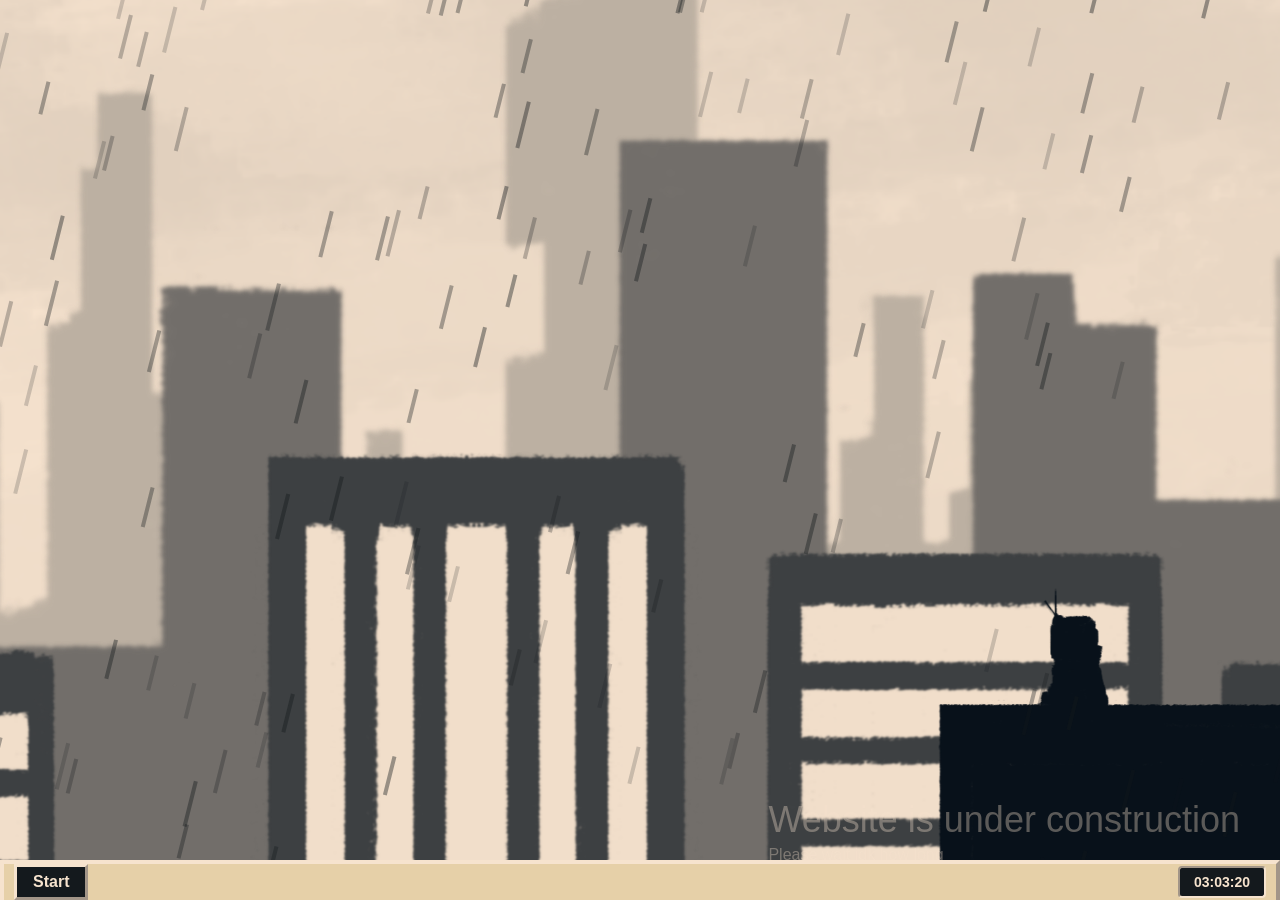
==== index.html @ 1ded1f59 "Background and about rework" ====
﻿<!DOCTYPE html>
<html>
	<head>
		<title>St3p40</title>
		<meta name="viewport" content="width=device-width, initial-scale=1, maximum-scale=1">
		<link rel="icon" href="src/favico.ico">
		<link rel="stylesheet" href="style.css">
		<style>body { background-color: #000;}</style>
	</head>
	<body>
		<div class="desktop">
			<iframe id="background-frame" class="background-frame" src="src/background.html" aria-hidden="true" tabindex="-1"></iframe>

			<div class="activate-windows">
				<p class="activate-title">Website is under construction</p>
				<p class="activate-subtitle">Please wait idk how long</p>
			</div>

		</div>

		<div class="taskbar">
			<div id="startMenu" class="start-menu">
				<div class="start-menu-header">St3P40</div>
				<div class="start-menu-items">
					<button onclick="openIframeWindow('St3P40', 'src/about.html'); toggleStartMenu();">About Me</button>
					<button onclick="openIframeWindow('BitmapArray Tools', 'https://st3p40.win/BitmapArrayFile/'); toggleStartMenu();">BitmapArray Tools</button>
					<div class="start-menu-divider"></div>
					<a href="https://github.com/st3p40" target="_blank">GitHub Page</a>
				</div>
			</div>
			<button class="start-btn" onclick="toggleStartMenu()">Start</button>
			<div id="taskbarClock" class="taskbar-clock" title="Newfoundland time"></div>
		</div>

		<script src="script.js"></script>
		<script>
			(function() {
				const backgroundFrame = document.getElementById('background-frame');
				let lastMouseX = 0, lastMouseY = 0;
				let mouseInWindow = true;

				function sendParallaxState() {
					if (!backgroundFrame.contentWindow) return;
					const centered = hoveredIframes.size > 0 || !mouseInWindow;
					backgroundFrame.contentWindow.postMessage({type: 'parallax-state', x: lastMouseX, y: lastMouseY, centered}, '*');
				}

				document.addEventListener('mousemove', function(e) {
					lastMouseX = (e.clientX / window.innerWidth) - 0.5;
					lastMouseY = (e.clientY / window.innerHeight) - 0.5;
					sendParallaxState();
				});
				document.documentElement.addEventListener('mouseleave', () => { mouseInWindow = false; sendParallaxState(); });
				document.documentElement.addEventListener('mouseenter', () => { mouseInWindow = true; sendParallaxState(); });
				document.addEventListener('iframehoverchange', sendParallaxState);
				backgroundFrame.addEventListener('load', sendParallaxState);
			})();
		</script>
	</body>
</html>
---- style.css ----
html {
touch-action: pan-x pan-y;
}

body {
touch-action: pan-x pan-y;
background-color: #999187;
    background-image: radial-gradient(#14191d 2px, transparent 2px);
    background-size: 40px 40px;
    margin: 0;padding: 0;font-family: sans-serif;height: 100vh;height: 100dvh;
    display: flex;flex-direction: column;overflow: hidden;
}

.desktop {flex: 1; position: relative; padding: 20px;}

.activate-windows {position: absolute; bottom: min(40px, 4vh); right: min(40px, 5vw); max-width: calc(100vw - 40px); color: rgba(246, 227, 206, 0.35); font-family: sans-serif; user-select: none; pointer-events: none; text-align: left; z-index: 1;}
.activate-title {font-size: clamp(18px, 6vw, 36px); margin: 0 0 5px 0; font-weight: 300;}
.activate-subtitle {font-size: clamp(11px, 3vw, 16px); margin: 0;}

.window {display: none; position: absolute; top: 10%;left: 10%; background-color: #e6d0a8; color: #14191d; border-radius: 10px; border: 4px outset #f6e3ce; width: min(380px, 92vw); min-width: 260px; min-height: 200px; z-index: 10; box-shadow: 4px 4px 10px rgba(0,0,0,0.4); flex-direction: column;}

.resize-handle {position: absolute; right: 2px; bottom: 2px; width: 9px; height: 9px; cursor: nwse-resize; background: repeating-linear-gradient(135deg, #14191d 0 1.5px, transparent 1.5px 3px); z-index: 2; touch-action: none;}

.window-iframe {width: min(640px, 94vw); height: min(480px, 80dvh);}
.window-iframe .window-body {padding: 0; align-items: stretch;}
.window-iframe iframe {width: 100%; height: 100%; border: none; display: block; flex: 1;}

.window-header {background-color: #14191d; color: #f6e3ce; padding: 8px 12px; display: flex; justify-content: space-between; align-items: center; font-size: 18px; font-weight: bold; cursor: grab; touch-action: none;}
.window-header:active {cursor: grabbing;}

.close-btn {background: #999187; color: #14191d; border: 2px outset #f6e3ce; cursor: pointer; font-weight: bold;}

.window-body {background: #e6d0a8; color: #14191d; border-radius: 5px; border: 1px inset #999187; padding: 20px; display: flex; flex-direction: column; align-items: center; justify-content: center; flex: 1; overflow: auto;}

.taskbar {position: fixed; bottom: 0; left: 0; width: 100%; height: 40px; background-color: #e6d0a8; border: 4px outset #f6e3ce; border-bottom: none; display: flex; align-items: center; padding: 0 10px; box-sizing: border-box; z-index: 100;}

.start-btn {background: #14191d; color: #f6e3ce; font-size: 16px; font-weight: bold; padding: 6px 16px; border: 3px outset #f6e3ce; cursor: pointer;}
.start-btn:active {border: 3px inset #f6e3ce;}

.taskbar-clock {margin-left: auto; background: #14191d; color: #f6e3ce; font-family: sans-serif; font-size: 14px; font-weight: bold; padding: 6px 14px; border: 2px inset #f6e3ce; border-radius: 4px;}

.start-menu {display: flex; flex-direction: column; position: absolute; bottom: 48px;left: 10px; width: 220px; background: #e6d0a8; border: 4px outset #f6e3ce; border-radius: 8px; box-shadow: 4px 4px 10px rgba(0,0,0,0.4); overflow: hidden; z-index: 101; opacity: 0;transform: translateY(10px);pointer-events: none; transition: opacity 150ms ease, transform 150ms ease;}
.start-menu.open {opacity: 1; transform: translateY(0); pointer-events: auto;}

.start-menu-header {background: #14191d; color: #f6e3ce; font-weight: bold; font-size: 14px; padding: 8px 12px; letter-spacing: 1px; text-transform: uppercase;}

.start-menu-items {display: flex; flex-direction: column; padding: 6px;}

.start-menu button, .start-menu a {display: block; font-family: sans-serif; text-align: left; background: #e6d0a8; color: #14191d; font-size: 14px; padding: 8px 10px; margin-bottom: 2px; border: none; border-radius: 4px; text-decoration: none; cursor: pointer;}
.start-menu button:last-child, .start-menu a:last-child {margin-bottom: 0;}
.start-menu button:hover, .start-menu a:hover {background: #14191d; color: #f6e3ce;}

.start-menu-divider {height: 1px; background: #999187; margin: 4px 6px;}

.background-frame {position: absolute; top: 0; left: 0; width: 100%; height: 100%; border: none; z-index: 0; pointer-events: none;}

@media (pointer: coarse) {
    .resize-handle {width: 28px; height: 28px;}
    .close-btn {padding: 6px 10px;}
}
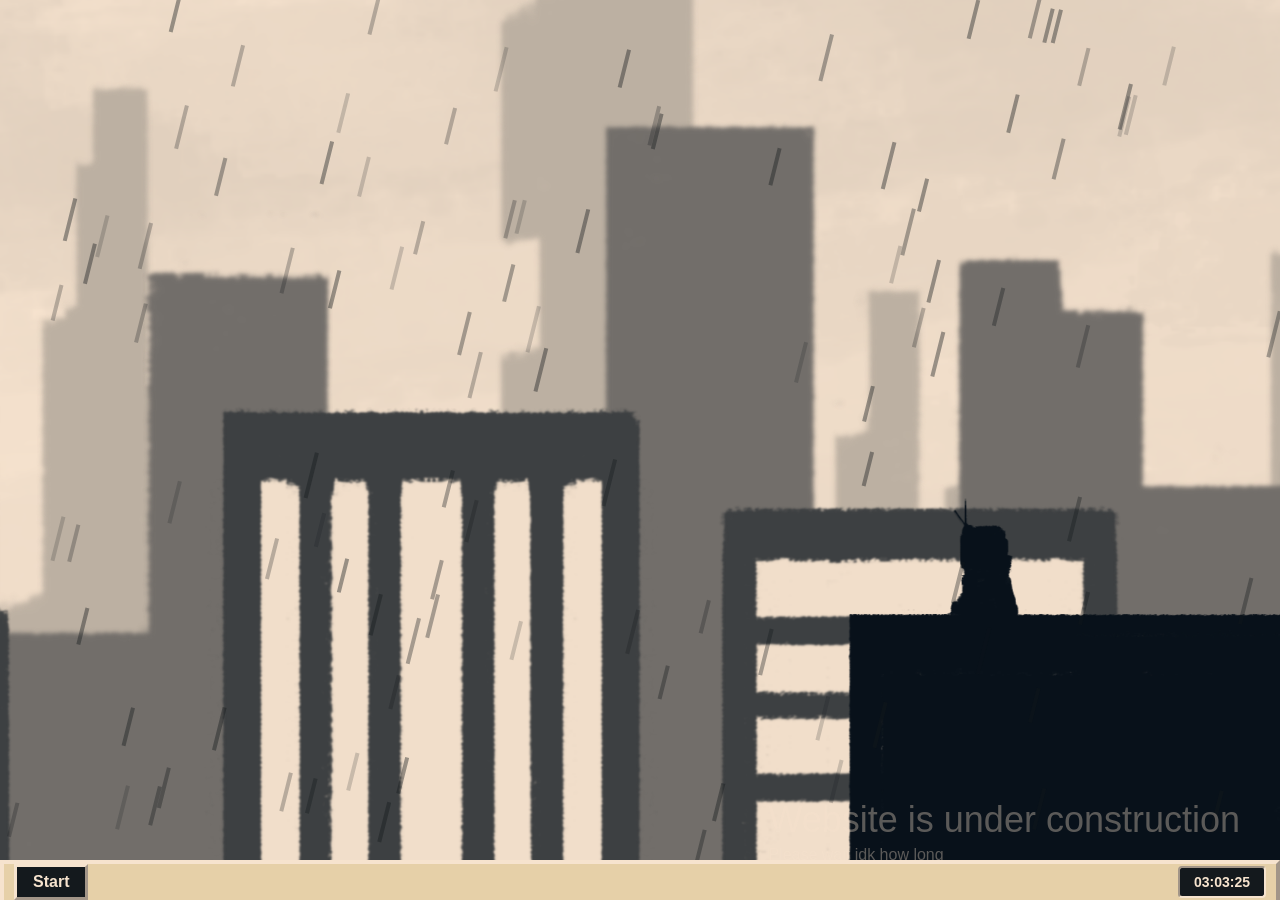
==== commit 4caba874: "Some tweaks" ====
--- a/index.html
+++ b/index.html
@@ -29,6 +29,7 @@
 				</div>
 			</div>
 			<button class="start-btn" onclick="toggleStartMenu()">Start</button>
+			<div id="taskbarWindows" class="taskbar-windows"></div>
 			<div id="taskbarClock" class="taskbar-clock" title="Newfoundland time"></div>
 		</div>
 
--- a/style.css
+++ b/style.css
@@ -34,8 +34,15 @@
 
 .taskbar {position: fixed; bottom: 0; left: 0; width: 100%; height: 40px; background-color: #e6d0a8; border: 4px outset #f6e3ce; border-bottom: none; display: flex; align-items: center; padding: 0 10px; box-sizing: border-box; z-index: 100;}
 
-.start-btn {background: #14191d; color: #f6e3ce; font-size: 16px; font-weight: bold; padding: 6px 16px; border: 3px outset #f6e3ce; cursor: pointer;}
+.start-btn {background: #14191d; color: #f6e3ce; font-size: 16px; font-weight: bold; padding: 6px 16px; border: 3px outset #f6e3ce; cursor: pointer; transition: background 120ms ease;}
+.start-btn:hover {background: #2a333b;}
 .start-btn:active {border: 3px inset #f6e3ce;}
+
+.taskbar-windows {display: flex; gap: 6px; margin-left: 10px; overflow-x: auto; min-width: 0;}
+
+.taskbar-window-btn {background: #14191d; color: #f6e3ce; font-family: sans-serif; font-size: 14px; padding: 6px 12px; border: 2px outset #f6e3ce; cursor: pointer; white-space: nowrap; max-width: 160px; overflow: hidden; text-overflow: ellipsis; flex: none; transition: background 120ms ease;}
+.taskbar-window-btn:hover {background: #2a333b;}
+.taskbar-window-btn.active {background: #999187; color: #14191d; border: 2px inset #f6e3ce;}
 
 .taskbar-clock {margin-left: auto; background: #14191d; color: #f6e3ce; font-family: sans-serif; font-size: 14px; font-weight: bold; padding: 6px 14px; border: 2px inset #f6e3ce; border-radius: 4px;}
 
@@ -46,7 +53,7 @@
 
 .start-menu-items {display: flex; flex-direction: column; padding: 6px;}
 
-.start-menu button, .start-menu a {display: block; font-family: sans-serif; text-align: left; background: #e6d0a8; color: #14191d; font-size: 14px; padding: 8px 10px; margin-bottom: 2px; border: none; border-radius: 4px; text-decoration: none; cursor: pointer;}
+.start-menu button, .start-menu a {display: block; font-family: sans-serif; text-align: left; background: #e6d0a8; color: #14191d; font-size: 14px; padding: 8px 10px; margin-bottom: 2px; border: none; border-radius: 4px; text-decoration: none; cursor: pointer; transition: background 120ms ease, color 120ms ease;}
 .start-menu button:last-child, .start-menu a:last-child {margin-bottom: 0;}
 .start-menu button:hover, .start-menu a:hover {background: #14191d; color: #f6e3ce;}
 
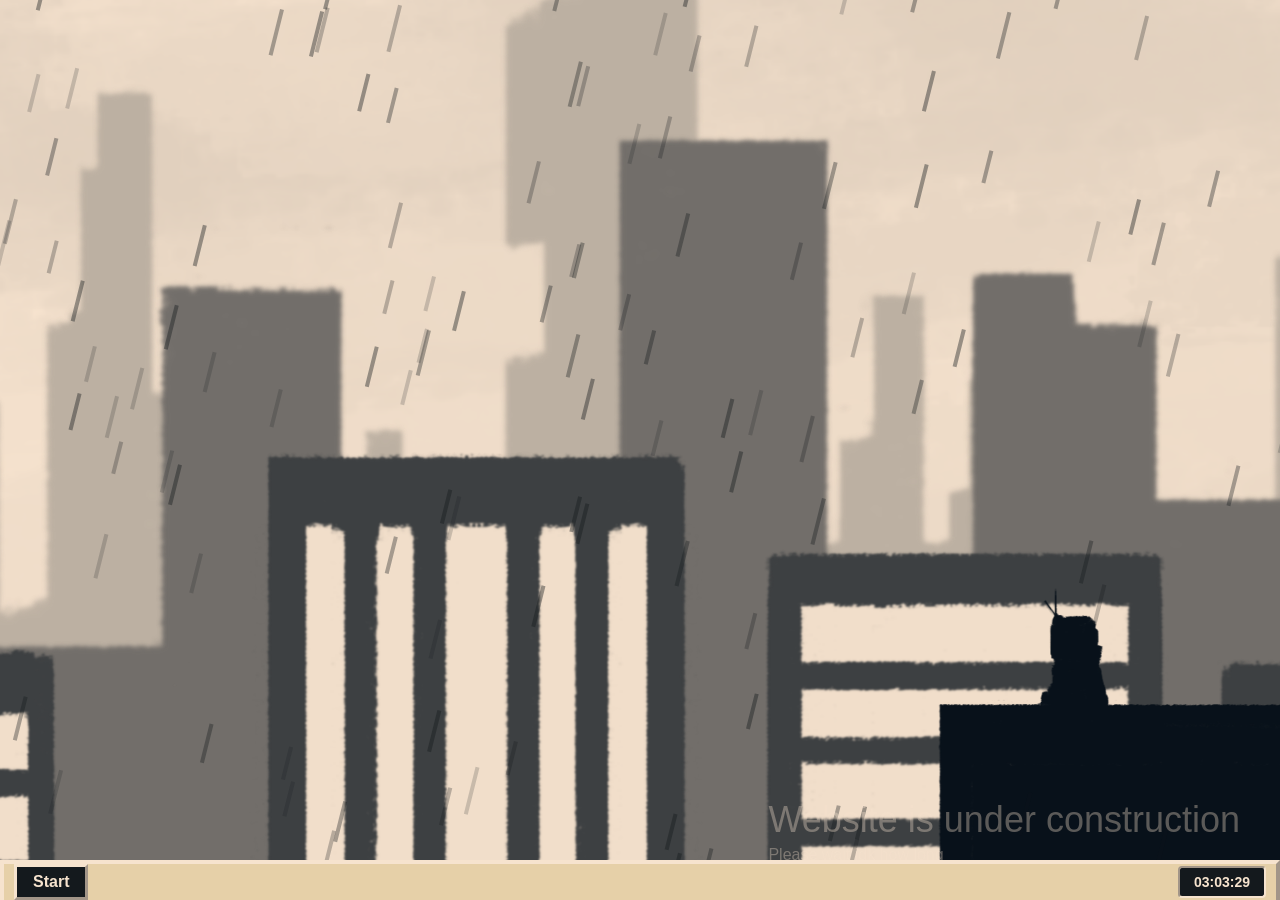
==== commit 843215cd: "Add demos from soulmatelights" ====
--- a/index.html
+++ b/index.html
@@ -24,6 +24,8 @@
 				<div class="start-menu-items">
 					<button onclick="openIframeWindow('St3P40', 'src/about.html'); toggleStartMenu();">About Me</button>
 					<button onclick="openIframeWindow('BitmapArray Tools', 'https://st3p40.win/BitmapArrayFile/'); toggleStartMenu();">BitmapArray Tools</button>
+					<button onclick="openIframeWindow('LED Matrix demos', 'https://st3p40.win/Works-from-Soulmatelights/'); toggleStartMenu();">LED Matrix demos</button>
+					<div class="start-menu-divider"></div>
 					<div class="start-menu-divider"></div>
 					<a href="https://github.com/st3p40" target="_blank">GitHub Page</a>
 				</div>
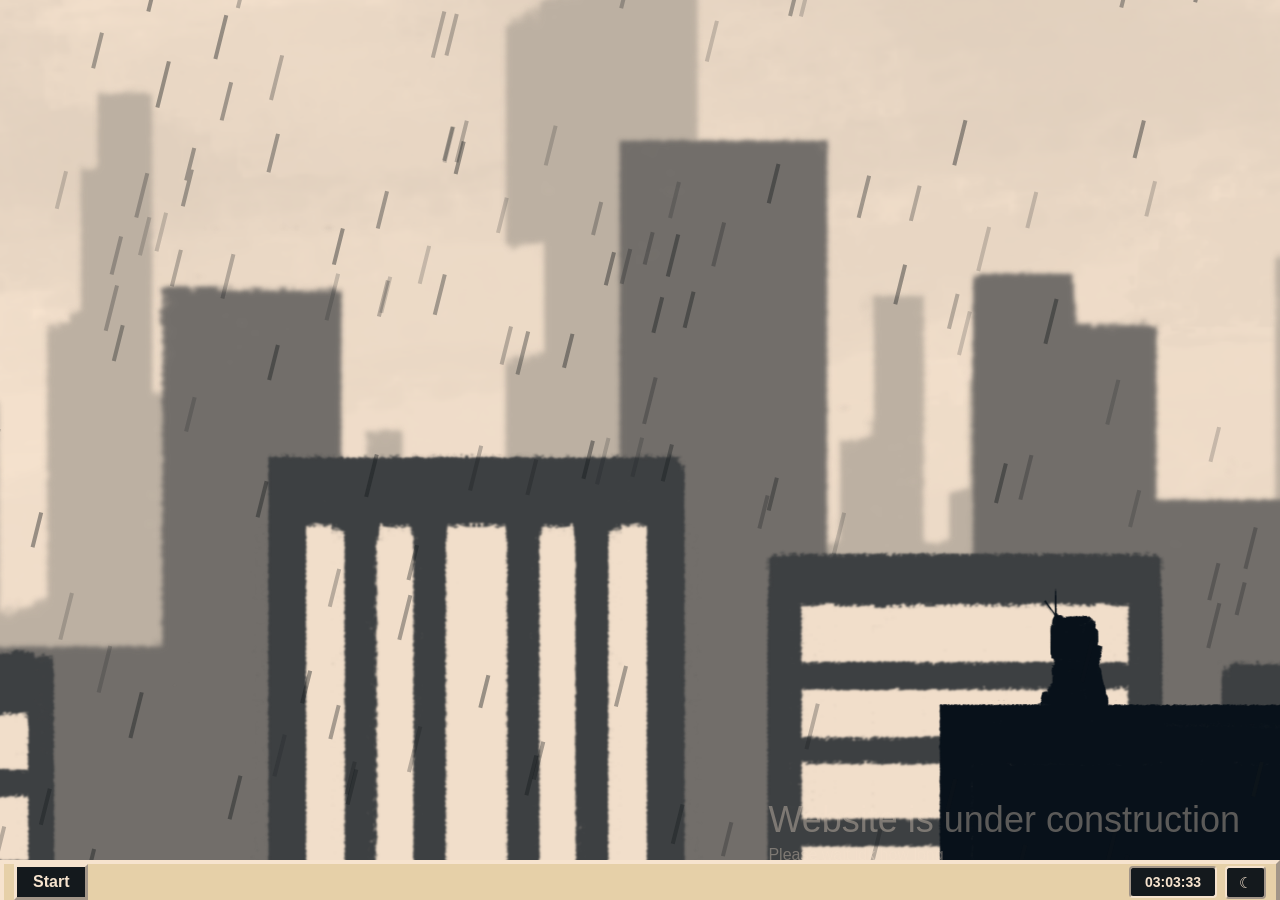
==== commit d3ba46ed: "Dark theme, step1" ====
--- a/index.html
+++ b/index.html
@@ -6,6 +6,12 @@
 		<link rel="icon" href="src/favico.ico">
 		<link rel="stylesheet" href="style.css">
 		<style>body { background-color: #000;}</style>
+		<script>
+			try {
+				const savedTheme = localStorage.getItem('theme');
+				if (savedTheme === 'dark' || savedTheme === 'light') document.documentElement.dataset.theme = savedTheme;
+			} catch (e) {}
+		</script>
 	</head>
 	<body>
 		<div class="desktop">
@@ -26,13 +32,13 @@
 					<button onclick="openIframeWindow('BitmapArray Tools', 'https://st3p40.win/BitmapArrayFile/'); toggleStartMenu();">BitmapArray Tools</button>
 					<button onclick="openIframeWindow('LED Matrix demos', 'https://st3p40.win/Works-from-Soulmatelights/'); toggleStartMenu();">LED Matrix demos</button>
 					<div class="start-menu-divider"></div>
-					<div class="start-menu-divider"></div>
 					<a href="https://github.com/st3p40" target="_blank">GitHub Page</a>
 				</div>
 			</div>
 			<button class="start-btn" onclick="toggleStartMenu()">Start</button>
 			<div id="taskbarWindows" class="taskbar-windows"></div>
 			<div id="taskbarClock" class="taskbar-clock" title="Newfoundland time"></div>
+			<button id="themeBtn" class="theme-btn" onclick="toggleTheme()" aria-label="Toggle theme"></button>
 		</div>
 
 		<script src="script.js"></script>
--- a/style.css
+++ b/style.css
@@ -1,11 +1,52 @@
+:root {
+    color-scheme: light;
+    --surface: #e6d0a8;
+    --text: #14191d;
+    --chrome: #14191d;
+    --chrome-text: #f6e3ce;
+    --chrome-hover: #2a333b;
+    --edge: #f6e3ce;
+    --edge-dim: #999187;
+    --muted: #999187;
+    --on-muted: #14191d;
+}
+
+@media (prefers-color-scheme: dark) {
+    :root:not([data-theme="light"]) {
+        color-scheme: dark;
+        --surface: #262c32;
+        --text: #e6d0a8;
+        --chrome: #12171b;
+        --chrome-text: #e6d0a8;
+        --chrome-hover: #1e252b;
+        --edge: #4b555e;
+        --edge-dim: #12171b;
+        --muted: #6f6a5f;
+        --on-muted: #14191d;
+    }
+}
+
+:root[data-theme="dark"] {
+    color-scheme: dark;
+    --surface: #262c32;
+    --text: #e6d0a8;
+    --chrome: #12171b;
+    --chrome-text: #e6d0a8;
+    --chrome-hover: #1e252b;
+    --edge: #4b555e;
+    --edge-dim: #12171b;
+    --muted: #6f6a5f;
+    --on-muted: #14191d;
+}
+
 html {
 touch-action: pan-x pan-y;
 }
 
 body {
 touch-action: pan-x pan-y;
-background-color: #999187;
-    background-image: radial-gradient(#14191d 2px, transparent 2px);
+background-color: var(--muted);
+    background-image: radial-gradient(var(--text) 2px, transparent 2px);
     background-size: 40px 40px;
     margin: 0;padding: 0;font-family: sans-serif;height: 100vh;height: 100dvh;
     display: flex;flex-direction: column;overflow: hidden;
@@ -17,47 +58,51 @@
 .activate-title {font-size: clamp(18px, 6vw, 36px); margin: 0 0 5px 0; font-weight: 300;}
 .activate-subtitle {font-size: clamp(11px, 3vw, 16px); margin: 0;}
 
-.window {display: none; position: absolute; top: 10%;left: 10%; background-color: #e6d0a8; color: #14191d; border-radius: 10px; border: 4px outset #f6e3ce; width: min(380px, 92vw); min-width: 260px; min-height: 200px; z-index: 10; box-shadow: 4px 4px 10px rgba(0,0,0,0.4); flex-direction: column;}
+.window {display: none; position: absolute; top: 10%;left: 10%; background-color: var(--surface); color: var(--text); border-radius: 10px; border: 4px outset var(--edge); width: min(380px, 92vw); min-width: 260px; min-height: 200px; z-index: 10; box-shadow: 4px 4px 10px rgba(0,0,0,0.4); flex-direction: column;}
 
-.resize-handle {position: absolute; right: 2px; bottom: 2px; width: 9px; height: 9px; cursor: nwse-resize; background: repeating-linear-gradient(135deg, #14191d 0 1.5px, transparent 1.5px 3px); z-index: 2; touch-action: none;}
+.resize-handle {position: absolute; right: 2px; bottom: 2px; width: 9px; height: 9px; cursor: nwse-resize; background: repeating-linear-gradient(135deg, var(--text) 0 1.5px, transparent 1.5px 3px); z-index: 2; touch-action: none;}
 
 .window-iframe {width: min(640px, 94vw); height: min(480px, 80dvh);}
 .window-iframe .window-body {padding: 0; align-items: stretch;}
 .window-iframe iframe {width: 100%; height: 100%; border: none; display: block; flex: 1;}
 
-.window-header {background-color: #14191d; color: #f6e3ce; padding: 8px 12px; display: flex; justify-content: space-between; align-items: center; font-size: 18px; font-weight: bold; cursor: grab; touch-action: none;}
+.window-header {background-color: var(--chrome); color: var(--chrome-text); padding: 8px 12px; display: flex; justify-content: space-between; align-items: center; font-size: 18px; font-weight: bold; cursor: grab; touch-action: none;}
 .window-header:active {cursor: grabbing;}
 
-.close-btn {background: #999187; color: #14191d; border: 2px outset #f6e3ce; cursor: pointer; font-weight: bold;}
+.close-btn {background: var(--muted); color: var(--on-muted); border: 2px outset var(--edge); cursor: pointer; font-weight: bold;}
 
-.window-body {background: #e6d0a8; color: #14191d; border-radius: 5px; border: 1px inset #999187; padding: 20px; display: flex; flex-direction: column; align-items: center; justify-content: center; flex: 1; overflow: auto;}
+.window-body {background: var(--surface); color: var(--text); border-radius: 5px; border: 1px inset var(--edge-dim); padding: 20px; display: flex; flex-direction: column; align-items: center; justify-content: center; flex: 1; overflow: auto;}
 
-.taskbar {position: fixed; bottom: 0; left: 0; width: 100%; height: 40px; background-color: #e6d0a8; border: 4px outset #f6e3ce; border-bottom: none; display: flex; align-items: center; padding: 0 10px; box-sizing: border-box; z-index: 100;}
+.taskbar {position: fixed; bottom: 0; left: 0; width: 100%; height: 40px; background-color: var(--surface); border: 4px outset var(--edge); border-bottom: none; display: flex; align-items: center; padding: 0 10px; box-sizing: border-box; z-index: 100;}
 
-.start-btn {background: #14191d; color: #f6e3ce; font-size: 16px; font-weight: bold; padding: 6px 16px; border: 3px outset #f6e3ce; cursor: pointer; transition: background 120ms ease;}
-.start-btn:hover {background: #2a333b;}
-.start-btn:active {border: 3px inset #f6e3ce;}
+.start-btn {background: var(--chrome); color: var(--chrome-text); font-size: 16px; font-weight: bold; padding: 6px 16px; border: 3px outset var(--edge); cursor: pointer; transition: background 120ms ease;}
+.start-btn:hover {background: var(--chrome-hover);}
+.start-btn:active {border: 3px inset var(--edge);}
 
-.taskbar-windows {display: flex; gap: 6px; margin-left: 10px; overflow-x: auto; min-width: 0;}
+.taskbar-windows {display: flex; flex: 1; gap: 6px; margin-left: 10px; overflow-x: auto; min-width: 0;}
 
-.taskbar-window-btn {background: #14191d; color: #f6e3ce; font-family: sans-serif; font-size: 14px; padding: 6px 12px; border: 2px outset #f6e3ce; cursor: pointer; white-space: nowrap; max-width: 160px; overflow: hidden; text-overflow: ellipsis; flex: none; transition: background 120ms ease;}
-.taskbar-window-btn:hover {background: #2a333b;}
-.taskbar-window-btn.active {background: #999187; color: #14191d; border: 2px inset #f6e3ce;}
+.taskbar-window-btn {background: var(--chrome); color: var(--chrome-text); font-family: sans-serif; font-size: 14px; padding: 6px 12px; border: 2px outset var(--edge); cursor: pointer; white-space: nowrap; max-width: 160px; overflow: hidden; text-overflow: ellipsis; flex: none; transition: background 120ms ease;}
+.taskbar-window-btn:hover {background: var(--chrome-hover);}
+.taskbar-window-btn.active {background: var(--muted); color: var(--on-muted); border: 2px inset var(--edge);}
 
-.taskbar-clock {margin-left: auto; background: #14191d; color: #f6e3ce; font-family: sans-serif; font-size: 14px; font-weight: bold; padding: 6px 14px; border: 2px inset #f6e3ce; border-radius: 4px;}
+.theme-btn {margin-left: 8px; background: var(--chrome); color: var(--chrome-text); font-size: 15px; line-height: 1; padding: 7px 12px; border: 2px outset var(--edge); border-radius: 4px; cursor: pointer; flex: none; transition: background 120ms ease;}
+.theme-btn:hover {background: var(--chrome-hover);}
+.theme-btn:active {border: 2px inset var(--edge);}
 
-.start-menu {display: flex; flex-direction: column; position: absolute; bottom: 48px;left: 10px; width: 220px; background: #e6d0a8; border: 4px outset #f6e3ce; border-radius: 8px; box-shadow: 4px 4px 10px rgba(0,0,0,0.4); overflow: hidden; z-index: 101; opacity: 0;transform: translateY(10px);pointer-events: none; transition: opacity 150ms ease, transform 150ms ease;}
+.taskbar-clock {margin-left: 8px; background: var(--chrome); color: var(--chrome-text); font-family: sans-serif; font-size: 14px; font-weight: bold; padding: 6px 14px; border: 2px inset var(--edge); border-radius: 4px;}
+
+.start-menu {display: flex; flex-direction: column; position: absolute; bottom: 48px;left: 10px; width: 220px; background: var(--surface); border: 4px outset var(--edge); border-radius: 8px; box-shadow: 4px 4px 10px rgba(0,0,0,0.4); overflow: hidden; z-index: 101; opacity: 0;transform: translateY(10px);pointer-events: none; transition: opacity 150ms ease, transform 150ms ease;}
 .start-menu.open {opacity: 1; transform: translateY(0); pointer-events: auto;}
 
-.start-menu-header {background: #14191d; color: #f6e3ce; font-weight: bold; font-size: 14px; padding: 8px 12px; letter-spacing: 1px; text-transform: uppercase;}
+.start-menu-header {background: var(--chrome); color: var(--chrome-text); font-weight: bold; font-size: 14px; padding: 8px 12px; letter-spacing: 1px; text-transform: uppercase;}
 
 .start-menu-items {display: flex; flex-direction: column; padding: 6px;}
 
-.start-menu button, .start-menu a {display: block; font-family: sans-serif; text-align: left; background: #e6d0a8; color: #14191d; font-size: 14px; padding: 8px 10px; margin-bottom: 2px; border: none; border-radius: 4px; text-decoration: none; cursor: pointer; transition: background 120ms ease, color 120ms ease;}
+.start-menu button, .start-menu a {display: block; font-family: sans-serif; text-align: left; background: var(--surface); color: var(--text); font-size: 14px; padding: 8px 10px; margin-bottom: 2px; border: none; border-radius: 4px; text-decoration: none; cursor: pointer; transition: background 120ms ease, color 120ms ease;}
 .start-menu button:last-child, .start-menu a:last-child {margin-bottom: 0;}
-.start-menu button:hover, .start-menu a:hover {background: #14191d; color: #f6e3ce;}
+.start-menu button:hover, .start-menu a:hover {background: var(--chrome); color: var(--chrome-text);}
 
-.start-menu-divider {height: 1px; background: #999187; margin: 4px 6px;}
+.start-menu-divider {height: 1px; background: var(--muted); margin: 4px 6px;}
 
 .background-frame {position: absolute; top: 0; left: 0; width: 100%; height: 100%; border: none; z-index: 0; pointer-events: none;}
 
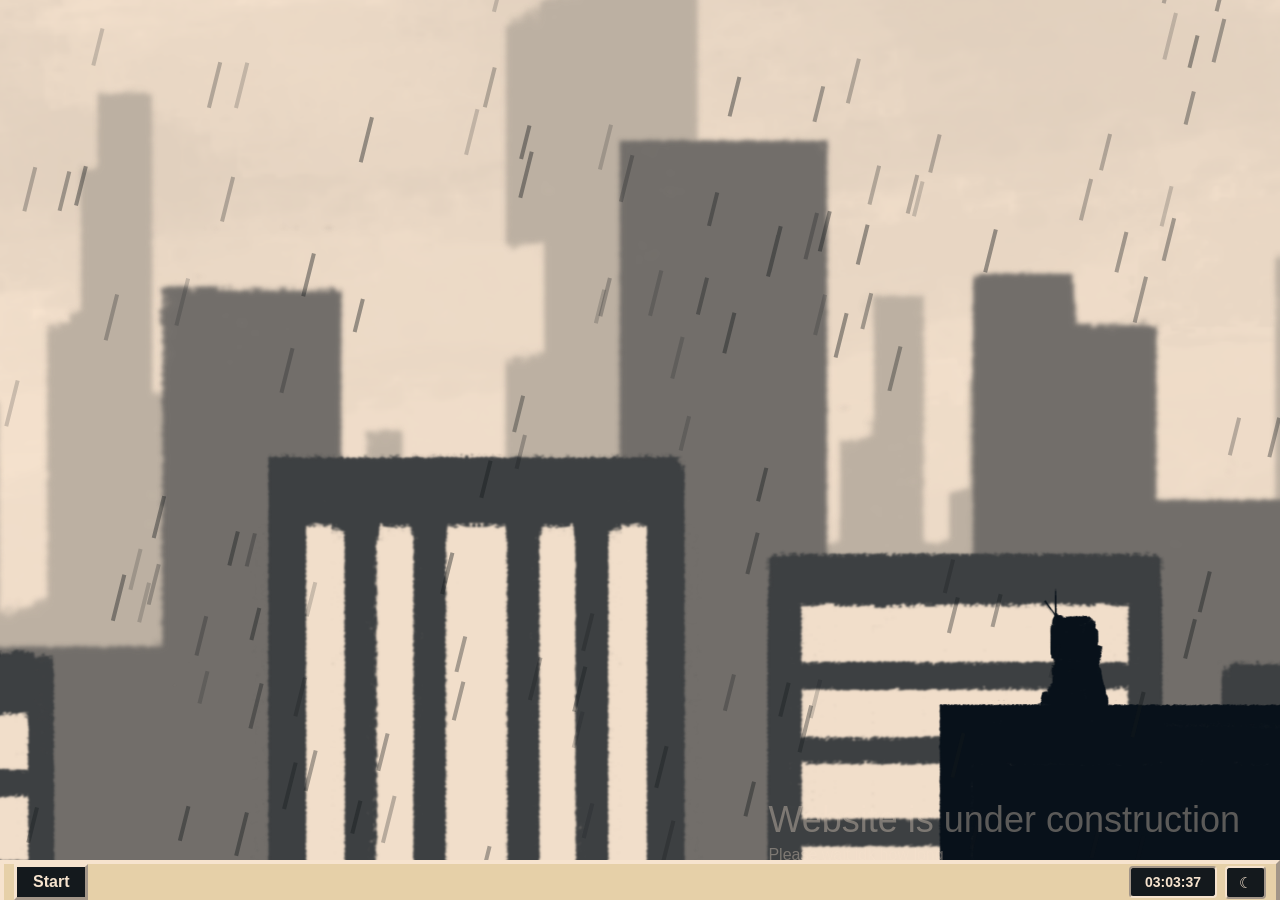
==== commit 1efbcc01: "Description for search engines try" ====
--- a/index.html
+++ b/index.html
@@ -2,6 +2,7 @@
 <html>
 	<head>
 		<title>St3p40</title>
+		<meta name="description" content="Personal website or smth">
 		<meta name="viewport" content="width=device-width, initial-scale=1, maximum-scale=1">
 		<link rel="icon" href="src/favico.ico">
 		<link rel="stylesheet" href="style.css">
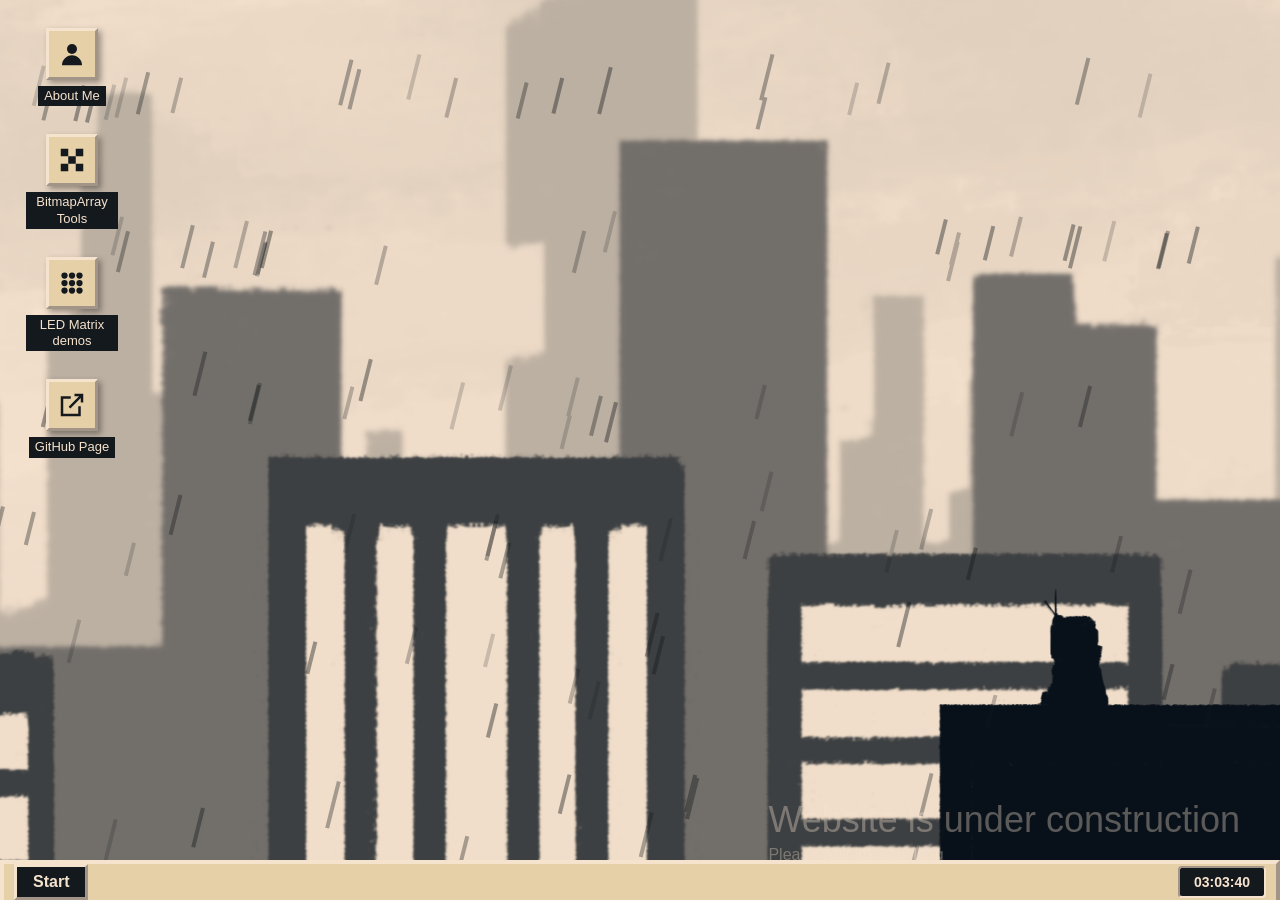
==== commit 40d328da: "Moving "apps" to desktop" ====
--- a/index.html
+++ b/index.html
@@ -18,6 +18,25 @@
 		<div class="desktop">
 			<iframe id="background-frame" class="background-frame" src="src/background.html" aria-hidden="true" tabindex="-1"></iframe>
 
+			<nav class="desktop-icons" aria-label="Desktop">
+				<button class="desktop-icon" data-title="St3P40" data-url="src/about.html">
+					<span class="desktop-icon-tile"><svg viewBox="0 0 24 24" aria-hidden="true"><circle cx="12" cy="8" r="4"/><path d="M4 21c0-4.4 3.6-8 8-8s8 3.6 8 8z"/></svg></span>
+					<span class="desktop-icon-label">About Me</span>
+				</button>
+				<button class="desktop-icon" data-title="BitmapArray Tools" data-url="https://st3p40.win/BitmapArrayFile/">
+					<span class="desktop-icon-tile"><svg viewBox="0 0 24 24" aria-hidden="true"><path d="M3 3h6v6H3zM15 3h6v6h-6zM9 9h6v6H9zM3 15h6v6H3zM15 15h6v6h-6z"/></svg></span>
+					<span class="desktop-icon-label">BitmapArray Tools</span>
+				</button>
+				<button class="desktop-icon" data-title="LED Matrix demos" data-url="https://st3p40.win/Works-from-Soulmatelights/">
+					<span class="desktop-icon-tile"><svg viewBox="0 0 24 24" aria-hidden="true"><circle cx="6" cy="6" r="2.5"/><circle cx="12" cy="6" r="2.5"/><circle cx="18" cy="6" r="2.5"/><circle cx="6" cy="12" r="2.5"/><circle cx="12" cy="12" r="2.5"/><circle cx="18" cy="12" r="2.5"/><circle cx="6" cy="18" r="2.5"/><circle cx="12" cy="18" r="2.5"/><circle cx="18" cy="18" r="2.5"/></svg></span>
+					<span class="desktop-icon-label">LED Matrix demos</span>
+				</button>
+				<a class="desktop-icon" href="https://github.com/st3p40" target="_blank" rel="noopener">
+					<span class="desktop-icon-tile"><svg viewBox="0 0 24 24" aria-hidden="true"><path d="M14 3h7v7h-2V6.4l-8.3 8.3-1.4-1.4L17.6 5H14zM5 5h6v2H5v12h12v-6h2v8H3V5z"/></svg></span>
+					<span class="desktop-icon-label">GitHub Page</span>
+				</a>
+			</nav>
+
 			<div class="activate-windows">
 				<p class="activate-title">Website is under construction</p>
 				<p class="activate-subtitle">Please wait idk how long</p>
@@ -29,17 +48,16 @@
 			<div id="startMenu" class="start-menu">
 				<div class="start-menu-header">St3P40</div>
 				<div class="start-menu-items">
-					<button onclick="openIframeWindow('St3P40', 'src/about.html'); toggleStartMenu();">About Me</button>
-					<button onclick="openIframeWindow('BitmapArray Tools', 'https://st3p40.win/BitmapArrayFile/'); toggleStartMenu();">BitmapArray Tools</button>
-					<button onclick="openIframeWindow('LED Matrix demos', 'https://st3p40.win/Works-from-Soulmatelights/'); toggleStartMenu();">LED Matrix demos</button>
+					<button id="themeBtn" onclick="toggleTheme()"></button>
+					<button id="rainBtn" onclick="toggleEffect('rain')"></button>
+					<button id="parallaxBtn" onclick="toggleEffect('parallax')"></button>
 					<div class="start-menu-divider"></div>
-					<a href="https://github.com/st3p40" target="_blank">GitHub Page</a>
+					<button onclick="closeAllWindows()">Close all windows</button>
 				</div>
 			</div>
 			<button class="start-btn" onclick="toggleStartMenu()">Start</button>
 			<div id="taskbarWindows" class="taskbar-windows"></div>
 			<div id="taskbarClock" class="taskbar-clock" title="Newfoundland time"></div>
-			<button id="themeBtn" class="theme-btn" onclick="toggleTheme()" aria-label="Toggle theme"></button>
 		</div>
 
 		<script src="script.js"></script>
--- a/style.css
+++ b/style.css
@@ -58,6 +58,17 @@
 .activate-title {font-size: clamp(18px, 6vw, 36px); margin: 0 0 5px 0; font-weight: 300;}
 .activate-subtitle {font-size: clamp(11px, 3vw, 16px); margin: 0;}
 
+.desktop-icons {position: absolute; top: 20px; left: 20px; bottom: 60px; display: flex; flex-direction: column; flex-wrap: wrap; align-content: flex-start; gap: 12px; z-index: 1;}
+
+.desktop-icon {display: flex; flex-direction: column; align-items: center; gap: 6px; box-sizing: border-box; width: 104px; padding: 6px 4px; background: none; border: 2px solid transparent; border-radius: 6px; font-family: sans-serif; color: var(--chrome-text); text-decoration: none; cursor: pointer; user-select: none; -webkit-user-select: none;}
+.desktop-icon:hover, .desktop-icon:focus-visible {background: rgba(0, 0, 0, 0.25); border-color: var(--edge); outline: none;}
+
+.desktop-icon-tile {display: flex; align-items: center; justify-content: center; width: 52px; height: 52px; background: var(--surface); color: var(--text); border: 3px outset var(--edge); box-sizing: border-box; box-shadow: 3px 3px 6px rgba(0, 0, 0, 0.35);}
+.desktop-icon-tile svg {width: 30px; height: 30px; fill: currentColor;}
+.desktop-icon:active .desktop-icon-tile {border-style: inset;}
+
+.desktop-icon-label {background: var(--chrome); color: var(--chrome-text); font-size: 13px; line-height: 1.25; padding: 2px 6px; text-align: center; overflow-wrap: break-word;}
+
 .window {display: none; position: absolute; top: 10%;left: 10%; background-color: var(--surface); color: var(--text); border-radius: 10px; border: 4px outset var(--edge); width: min(380px, 92vw); min-width: 260px; min-height: 200px; z-index: 10; box-shadow: 4px 4px 10px rgba(0,0,0,0.4); flex-direction: column;}
 
 .resize-handle {position: absolute; right: 2px; bottom: 2px; width: 9px; height: 9px; cursor: nwse-resize; background: repeating-linear-gradient(135deg, var(--text) 0 1.5px, transparent 1.5px 3px); z-index: 2; touch-action: none;}
@@ -85,9 +96,6 @@
 .taskbar-window-btn:hover {background: var(--chrome-hover);}
 .taskbar-window-btn.active {background: var(--muted); color: var(--on-muted); border: 2px inset var(--edge);}
 
-.theme-btn {margin-left: 8px; background: var(--chrome); color: var(--chrome-text); font-size: 15px; line-height: 1; padding: 7px 12px; border: 2px outset var(--edge); border-radius: 4px; cursor: pointer; flex: none; transition: background 120ms ease;}
-.theme-btn:hover {background: var(--chrome-hover);}
-.theme-btn:active {border: 2px inset var(--edge);}
 
 .taskbar-clock {margin-left: 8px; background: var(--chrome); color: var(--chrome-text); font-family: sans-serif; font-size: 14px; font-weight: bold; padding: 6px 14px; border: 2px inset var(--edge); border-radius: 4px;}
 
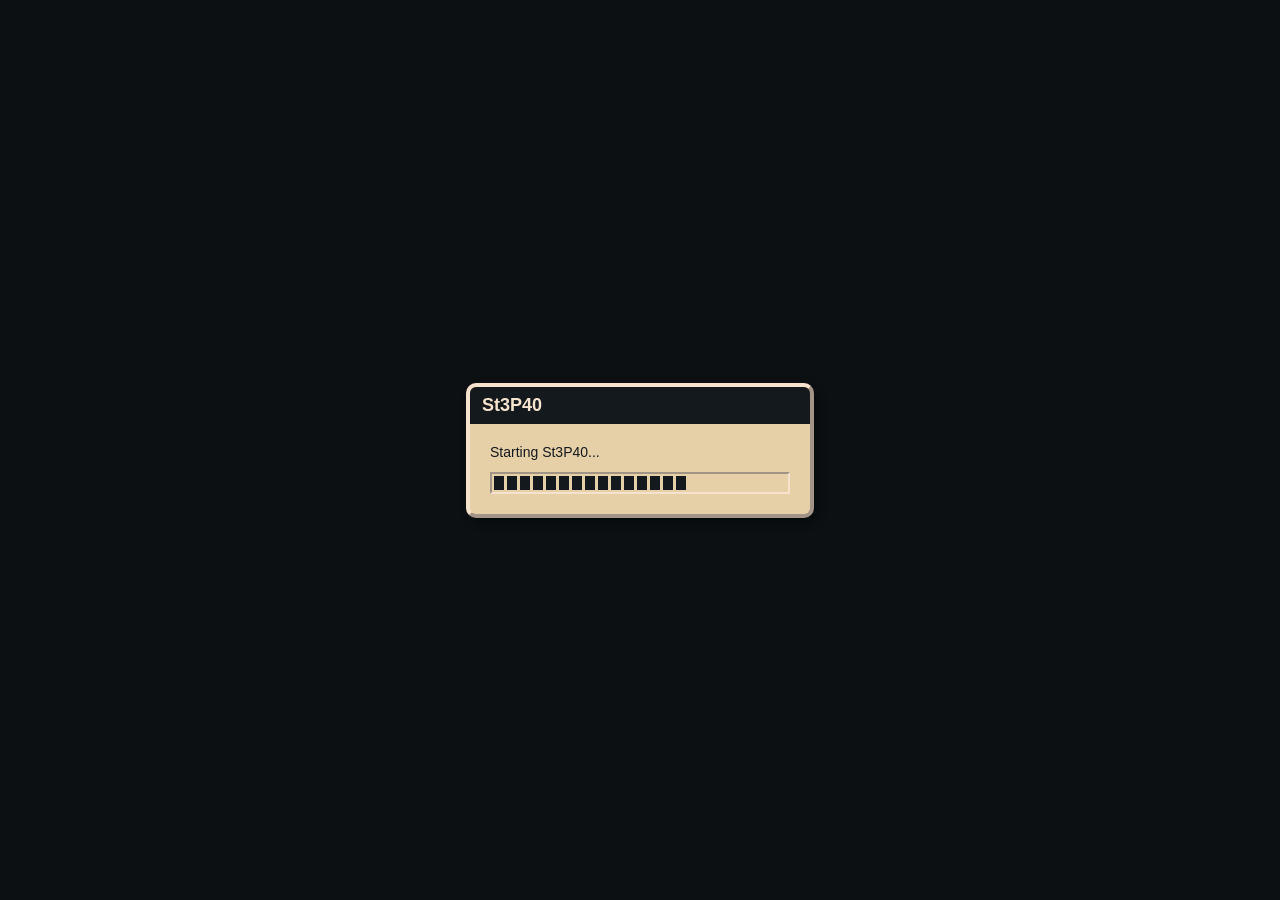
==== commit 6de4a180: ""boot" and "restart"" ====
--- a/index.html
+++ b/index.html
@@ -53,12 +53,24 @@
 					<button id="parallaxBtn" onclick="toggleEffect('parallax')"></button>
 					<div class="start-menu-divider"></div>
 					<button onclick="closeAllWindows()">Close all windows</button>
+					<button onclick="restart()">Restart</button>
 				</div>
 			</div>
 			<button class="start-btn" onclick="toggleStartMenu()">Start</button>
 			<div id="taskbarWindows" class="taskbar-windows"></div>
 			<div id="taskbarClock" class="taskbar-clock" title="Newfoundland time"></div>
 		</div>
+
+		<div id="bootScreen" class="boot-screen on" tabindex="-1" role="dialog" aria-label="Starting">
+			<div class="boot-dialog">
+				<div class="boot-title">St3P40</div>
+				<div class="boot-body">
+					<p id="bootLabel" class="boot-label" role="status">Loading desktop...</p>
+					<div class="boot-track"><div id="bootFill" class="boot-fill"></div></div>
+				</div>
+			</div>
+		</div>
+		<noscript><style>.boot-screen {display: none;}</style></noscript>
 
 		<script src="script.js"></script>
 		<script>
--- a/style.css
+++ b/style.css
@@ -69,6 +69,20 @@
 
 .desktop-icon-label {background: var(--chrome); color: var(--chrome-text); font-size: 13px; line-height: 1.25; padding: 2px 6px; text-align: center; overflow-wrap: break-word;}
 
+.boot-screen {position: fixed; inset: 0; z-index: 1000; display: flex; align-items: center; justify-content: center; padding: 20px; background-color: #0c1013; outline: none; visibility: hidden; opacity: 0; pointer-events: none; transition: opacity 300ms ease, visibility 0s 300ms;}
+.boot-screen.on {visibility: visible; opacity: 1; pointer-events: auto; cursor: progress; transition: opacity 300ms ease;}
+
+.boot-dialog {width: min(340px, 100%); background: var(--surface); color: var(--text); border: 4px outset var(--edge); border-radius: 10px; box-shadow: 4px 4px 10px rgba(0,0,0,0.4); overflow: hidden;}
+.boot-title {background: var(--chrome); color: var(--chrome-text); padding: 8px 12px; font-size: 18px; font-weight: bold;}
+.boot-body {display: flex; flex-direction: column; gap: 12px; padding: 20px;}
+.boot-label {margin: 0; font-family: sans-serif; font-size: 14px;}
+.boot-track {height: 22px; box-sizing: border-box; padding: 2px; border: 2px inset var(--edge); background: var(--surface);}
+.boot-fill {width: 0; height: 100%; background: repeating-linear-gradient(90deg, var(--text) 0 10px, transparent 10px 13px); transition: width 500ms ease-out;}
+
+@media (prefers-reduced-motion: reduce) {
+    .boot-screen, .boot-screen.on, .boot-fill {transition: none;}
+}
+
 .window {display: none; position: absolute; top: 10%;left: 10%; background-color: var(--surface); color: var(--text); border-radius: 10px; border: 4px outset var(--edge); width: min(380px, 92vw); min-width: 260px; min-height: 200px; z-index: 10; box-shadow: 4px 4px 10px rgba(0,0,0,0.4); flex-direction: column;}
 
 .resize-handle {position: absolute; right: 2px; bottom: 2px; width: 9px; height: 9px; cursor: nwse-resize; background: repeating-linear-gradient(135deg, var(--text) 0 1.5px, transparent 1.5px 3px); z-index: 2; touch-action: none;}
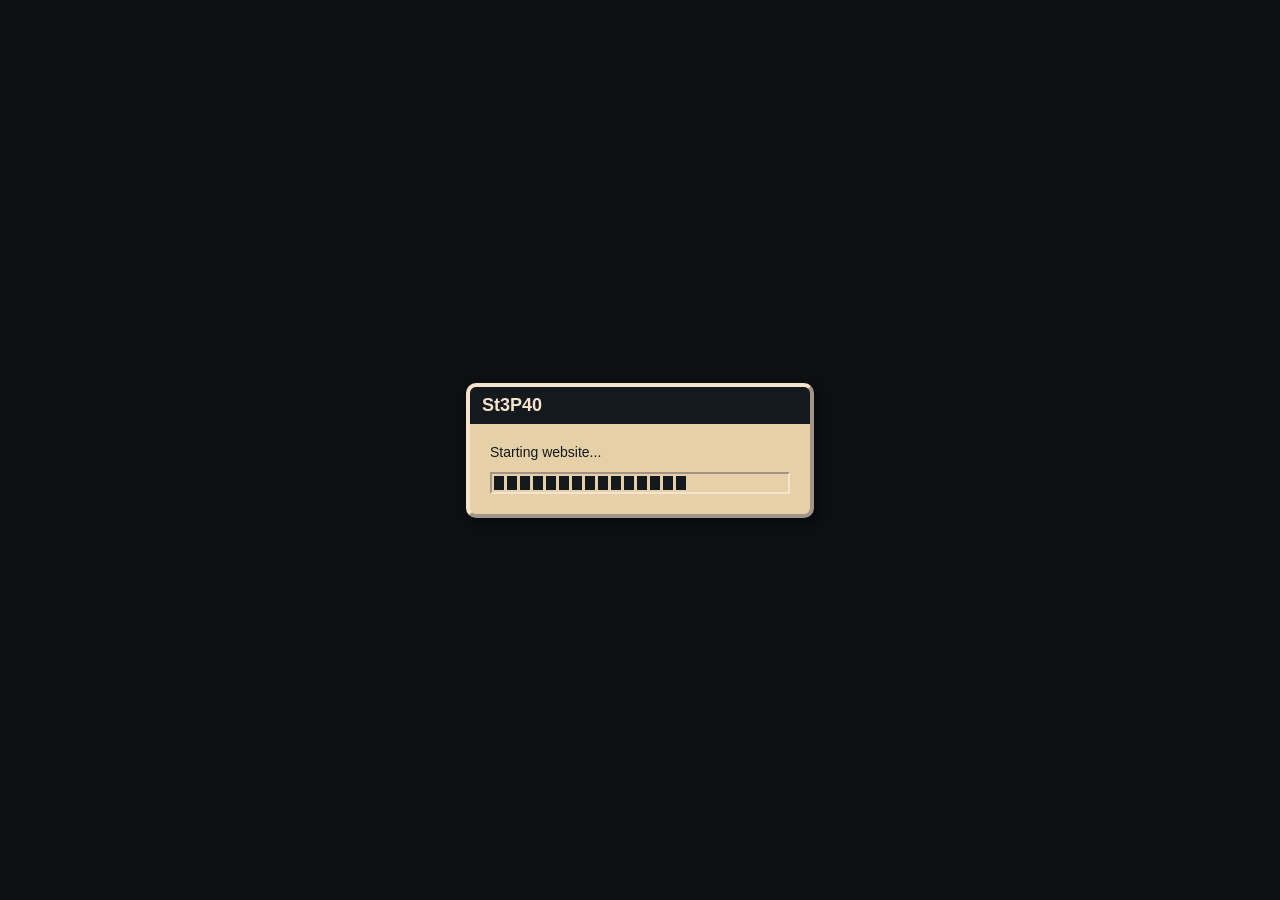
==== commit 95b6b5bf: ""Explorer", some rework" ====
--- a/index.html
+++ b/index.html
@@ -1,6 +1,7 @@
 ﻿<!DOCTYPE html>
-<html>
+<html lang="en">
 	<head>
+		<meta charset="utf-8">
 		<title>St3p40</title>
 		<meta name="description" content="Personal website or smth">
 		<meta name="viewport" content="width=device-width, initial-scale=1, maximum-scale=1">
@@ -19,17 +20,13 @@
 			<iframe id="background-frame" class="background-frame" src="src/background.html" aria-hidden="true" tabindex="-1"></iframe>
 
 			<nav class="desktop-icons" aria-label="Desktop">
-				<button class="desktop-icon" data-title="St3P40" data-url="src/about.html">
-					<span class="desktop-icon-tile"><svg viewBox="0 0 24 24" aria-hidden="true"><circle cx="12" cy="8" r="4"/><path d="M4 21c0-4.4 3.6-8 8-8s8 3.6 8 8z"/></svg></span>
-					<span class="desktop-icon-label">About Me</span>
+				<button class="desktop-icon" data-title="My Computer" data-url="src/about.html">
+					<span class="desktop-icon-tile"><svg viewBox="0 0 24 24" aria-hidden="true"><path fill-rule="evenodd" d="M2 4h20v12H2zM4 6v8h16V6zM10 16h4v2h-4zM7 18h10v2H7z"/></svg></span>
+					<span class="desktop-icon-label">My Computer</span>
 				</button>
-				<button class="desktop-icon" data-title="BitmapArray Tools" data-url="https://st3p40.win/BitmapArrayFile/">
-					<span class="desktop-icon-tile"><svg viewBox="0 0 24 24" aria-hidden="true"><path d="M3 3h6v6H3zM15 3h6v6h-6zM9 9h6v6H9zM3 15h6v6H3zM15 15h6v6h-6z"/></svg></span>
-					<span class="desktop-icon-label">BitmapArray Tools</span>
-				</button>
-				<button class="desktop-icon" data-title="LED Matrix demos" data-url="https://st3p40.win/Works-from-Soulmatelights/">
-					<span class="desktop-icon-tile"><svg viewBox="0 0 24 24" aria-hidden="true"><circle cx="6" cy="6" r="2.5"/><circle cx="12" cy="6" r="2.5"/><circle cx="18" cy="6" r="2.5"/><circle cx="6" cy="12" r="2.5"/><circle cx="12" cy="12" r="2.5"/><circle cx="18" cy="12" r="2.5"/><circle cx="6" cy="18" r="2.5"/><circle cx="12" cy="18" r="2.5"/><circle cx="18" cy="18" r="2.5"/></svg></span>
-					<span class="desktop-icon-label">LED Matrix demos</span>
+				<button class="desktop-icon" data-title="Projects" data-url="src/about.html?view=projects">
+					<span class="desktop-icon-tile"><svg viewBox="0 0 24 24" aria-hidden="true"><path d="M2 5h7l2 2h11v13H2z"/></svg></span>
+					<span class="desktop-icon-label">Projects</span>
 				</button>
 				<a class="desktop-icon" href="https://github.com/st3p40" target="_blank" rel="noopener">
 					<span class="desktop-icon-tile"><svg viewBox="0 0 24 24" aria-hidden="true"><path d="M14 3h7v7h-2V6.4l-8.3 8.3-1.4-1.4L17.6 5H14zM5 5h6v2H5v12h12v-6h2v8H3V5z"/></svg></span>
@@ -56,7 +53,7 @@
 					<button onclick="restart()">Restart</button>
 				</div>
 			</div>
-			<button class="start-btn" onclick="toggleStartMenu()">Start</button>
+			<button class="start-btn" onclick="toggleStartMenu()" aria-expanded="false" aria-controls="startMenu">Start</button>
 			<div id="taskbarWindows" class="taskbar-windows"></div>
 			<div id="taskbarClock" class="taskbar-clock" title="Newfoundland time"></div>
 		</div>
--- a/style.css
+++ b/style.css
@@ -1,5 +1,7 @@
 :root {
     color-scheme: light;
+    --cursor-default: url("data:image/svg+xml,%3Csvg xmlns='http://www.w3.org/2000/svg' width='24' height='24' viewBox='0 0 24 24'%3E%3Cpath d='M2 2V19L6 15L9 22L12 21L9 14H15Z' fill='%23f6e3ce' stroke='%2314191d' stroke-width='1.5' stroke-linejoin='round'/%3E%3C/svg%3E") 2 2, auto;
+    --cursor-pointer: url("data:image/svg+xml,%3Csvg xmlns='http://www.w3.org/2000/svg' width='24' height='24' viewBox='0 0 24 24'%3E%3Cpath d='M6 2h4v7h3V8h2v1h2v1h2v8l-2 3H7l-3-4v-5h2z' fill='%23f6e3ce' stroke='%2314191d' stroke-width='1.5' stroke-linejoin='round'/%3E%3C/svg%3E") 8 2, pointer;
     --surface: #e6d0a8;
     --text: #14191d;
     --chrome: #14191d;
@@ -39,9 +41,8 @@
     --on-muted: #14191d;
 }
 
-html {
-touch-action: pan-x pan-y;
-}
+html {cursor: var(--cursor-default); touch-action: pan-x pan-y;}
+a, button {cursor: var(--cursor-pointer);}
 
 body {
 touch-action: pan-x pan-y;
@@ -60,7 +61,7 @@
 
 .desktop-icons {position: absolute; top: 20px; left: 20px; bottom: 60px; display: flex; flex-direction: column; flex-wrap: wrap; align-content: flex-start; gap: 12px; z-index: 1;}
 
-.desktop-icon {display: flex; flex-direction: column; align-items: center; gap: 6px; box-sizing: border-box; width: 104px; padding: 6px 4px; background: none; border: 2px solid transparent; border-radius: 6px; font-family: sans-serif; color: var(--chrome-text); text-decoration: none; cursor: pointer; user-select: none; -webkit-user-select: none;}
+.desktop-icon {display: flex; flex-direction: column; align-items: center; gap: 6px; box-sizing: border-box; width: 104px; padding: 6px 4px; background: none; border: 2px solid transparent; border-radius: 6px; font-family: sans-serif; color: var(--chrome-text); text-decoration: none; cursor: var(--cursor-pointer); user-select: none; -webkit-user-select: none;}
 .desktop-icon:hover, .desktop-icon:focus-visible {background: rgba(0, 0, 0, 0.25); border-color: var(--edge); outline: none;}
 
 .desktop-icon-tile {display: flex; align-items: center; justify-content: center; width: 52px; height: 52px; background: var(--surface); color: var(--text); border: 3px outset var(--edge); box-sizing: border-box; box-shadow: 3px 3px 6px rgba(0, 0, 0, 0.35);}
@@ -83,7 +84,7 @@
     .boot-screen, .boot-screen.on, .boot-fill {transition: none;}
 }
 
-.window {display: none; position: absolute; top: 10%;left: 10%; background-color: var(--surface); color: var(--text); border-radius: 10px; border: 4px outset var(--edge); width: min(380px, 92vw); min-width: 260px; min-height: 200px; z-index: 10; box-shadow: 4px 4px 10px rgba(0,0,0,0.4); flex-direction: column;}
+.window {display: none; box-sizing: border-box; position: absolute; top: 10%;left: 10%; background-color: var(--surface); color: var(--text); border-radius: 10px; border: 4px outset var(--edge); width: min(380px, 92vw); min-width: 260px; min-height: 200px; z-index: 10; box-shadow: 4px 4px 10px rgba(0,0,0,0.4); flex-direction: column;}
 
 .resize-handle {position: absolute; right: 2px; bottom: 2px; width: 9px; height: 9px; cursor: nwse-resize; background: repeating-linear-gradient(135deg, var(--text) 0 1.5px, transparent 1.5px 3px); z-index: 2; touch-action: none;}
 
@@ -94,33 +95,33 @@
 .window-header {background-color: var(--chrome); color: var(--chrome-text); padding: 8px 12px; display: flex; justify-content: space-between; align-items: center; font-size: 18px; font-weight: bold; cursor: grab; touch-action: none;}
 .window-header:active {cursor: grabbing;}
 
-.close-btn {background: var(--muted); color: var(--on-muted); border: 2px outset var(--edge); cursor: pointer; font-weight: bold;}
+.close-btn {background: var(--muted); color: var(--on-muted); border: 2px outset var(--edge); cursor: var(--cursor-pointer); font-weight: bold;}
 
 .window-body {background: var(--surface); color: var(--text); border-radius: 5px; border: 1px inset var(--edge-dim); padding: 20px; display: flex; flex-direction: column; align-items: center; justify-content: center; flex: 1; overflow: auto;}
 
 .taskbar {position: fixed; bottom: 0; left: 0; width: 100%; height: 40px; background-color: var(--surface); border: 4px outset var(--edge); border-bottom: none; display: flex; align-items: center; padding: 0 10px; box-sizing: border-box; z-index: 100;}
 
-.start-btn {background: var(--chrome); color: var(--chrome-text); font-size: 16px; font-weight: bold; padding: 6px 16px; border: 3px outset var(--edge); cursor: pointer; transition: background 120ms ease;}
+.start-btn {background: var(--chrome); color: var(--chrome-text); font-size: 16px; font-weight: bold; padding: 6px 16px; border: 3px outset var(--edge); cursor: var(--cursor-pointer); transition: background 120ms ease;}
 .start-btn:hover {background: var(--chrome-hover);}
 .start-btn:active {border: 3px inset var(--edge);}
 
 .taskbar-windows {display: flex; flex: 1; gap: 6px; margin-left: 10px; overflow-x: auto; min-width: 0;}
 
-.taskbar-window-btn {background: var(--chrome); color: var(--chrome-text); font-family: sans-serif; font-size: 14px; padding: 6px 12px; border: 2px outset var(--edge); cursor: pointer; white-space: nowrap; max-width: 160px; overflow: hidden; text-overflow: ellipsis; flex: none; transition: background 120ms ease;}
+.taskbar-window-btn {background: var(--chrome); color: var(--chrome-text); font-family: sans-serif; font-size: 14px; padding: 6px 12px; border: 2px outset var(--edge); cursor: var(--cursor-pointer); white-space: nowrap; max-width: 160px; overflow: hidden; text-overflow: ellipsis; flex: none; transition: background 120ms ease;}
 .taskbar-window-btn:hover {background: var(--chrome-hover);}
 .taskbar-window-btn.active {background: var(--muted); color: var(--on-muted); border: 2px inset var(--edge);}
 
 
 .taskbar-clock {margin-left: 8px; background: var(--chrome); color: var(--chrome-text); font-family: sans-serif; font-size: 14px; font-weight: bold; padding: 6px 14px; border: 2px inset var(--edge); border-radius: 4px;}
 
-.start-menu {display: flex; flex-direction: column; position: absolute; bottom: 48px;left: 10px; width: 220px; background: var(--surface); border: 4px outset var(--edge); border-radius: 8px; box-shadow: 4px 4px 10px rgba(0,0,0,0.4); overflow: hidden; z-index: 101; opacity: 0;transform: translateY(10px);pointer-events: none; transition: opacity 150ms ease, transform 150ms ease;}
-.start-menu.open {opacity: 1; transform: translateY(0); pointer-events: auto;}
+.start-menu {display: flex; flex-direction: column; position: absolute; bottom: 48px;left: 10px; width: 220px; background: var(--surface); border: 4px outset var(--edge); border-radius: 8px; box-shadow: 4px 4px 10px rgba(0,0,0,0.4); overflow: hidden; z-index: 101; opacity: 0;transform: translateY(10px);pointer-events: none; visibility: hidden; transition: opacity 150ms ease, transform 150ms ease, visibility 0s 150ms;}
+.start-menu.open {opacity: 1; transform: translateY(0); pointer-events: auto; visibility: visible; transition: opacity 150ms ease, transform 150ms ease;}
 
 .start-menu-header {background: var(--chrome); color: var(--chrome-text); font-weight: bold; font-size: 14px; padding: 8px 12px; letter-spacing: 1px; text-transform: uppercase;}
 
 .start-menu-items {display: flex; flex-direction: column; padding: 6px;}
 
-.start-menu button, .start-menu a {display: block; font-family: sans-serif; text-align: left; background: var(--surface); color: var(--text); font-size: 14px; padding: 8px 10px; margin-bottom: 2px; border: none; border-radius: 4px; text-decoration: none; cursor: pointer; transition: background 120ms ease, color 120ms ease;}
+.start-menu button, .start-menu a {display: block; font-family: sans-serif; text-align: left; background: var(--surface); color: var(--text); font-size: 14px; padding: 8px 10px; margin-bottom: 2px; border: none; border-radius: 4px; text-decoration: none; cursor: var(--cursor-pointer); transition: background 120ms ease, color 120ms ease;}
 .start-menu button:last-child, .start-menu a:last-child {margin-bottom: 0;}
 .start-menu button:hover, .start-menu a:hover {background: var(--chrome); color: var(--chrome-text);}
 
